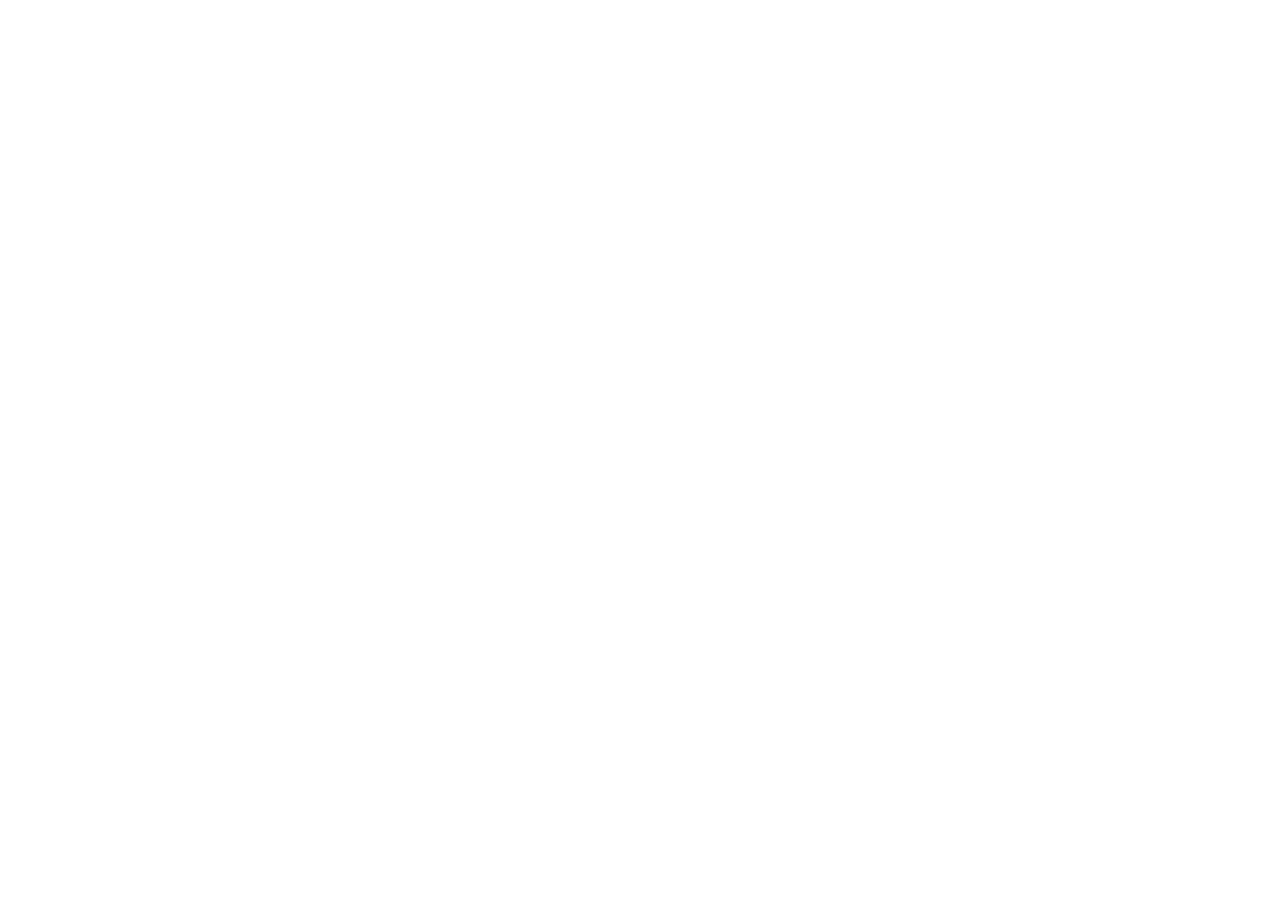
==== countdown/index.html @ db0b293a "Initial commit" ====
<html>
    <head>
        <link href="style.css" rel="stylesheet" type="text/css">
        <title>Countdown</title>
    </head>
    <body id="body">
        <div id="timer"></div>
        <script src="main.js"></script>
        <form action="none">
        <input type="text" id="dest" placeholder="Target time">
        <button onclick="setDest()" type="submit" style="opacity:0;">Ok</button>
        </form>
    </body>
</html>
---- countdown/style.css ----
@import url('https://fonts.googleapis.com/css?family=Raleway:200');

body{
    background-size: cover;
    margin: 0;
    color: white;
    font-family: Raleway;
    font-weight: 200;
}

#timer{
    position: absolute;
    text-align: center;
    width: 100%;
    height: 200px;
    top: 50%;
    margin-top: -100px;
    font-size: 5em;
}

input{
    position: absolute;
    width: 200px;
    font-size: 1.3em;
    left: 50%;
    margin-left: -100px;
    top: 70%;
    text-align: center;
    background-color: transparent;
    border: none;
    border-bottom: 2px solid white;
    color: white;
    font-family: Raleway;
    font-weight: 200;
    padding: 3px 3px 3px 3px;
    opacity: .7;
    transition: all .1s linear;
}

input:focus{
    outline: none;
    border-bottom-color: white;
    opacity: 1;
}

input:focus::-webkit-input-placeholder{
    opacity: 0;
}

input:focus::-moz-placeholder{
    opacity: 0;
}

input:focus:-ms-input-placeholder{
    opacity: 0;
}

input:focus:-moz-placeholder{
    opacity: 0;
}

::-webkit-input-placeholder { /* Chrome/Opera/Safari */
    color: white;
    transition: all .1s linear;
}
::-moz-placeholder { /* Firefox 19+ */
    color: white;
    transition: all .1s linear;
}
:-ms-input-placeholder { /* IE 10+ */
    color: white;
    transition: all .1s linear;
}
:-moz-placeholder { /* Firefox 18- */
    color: white;
    transition: all .1s linear;
}
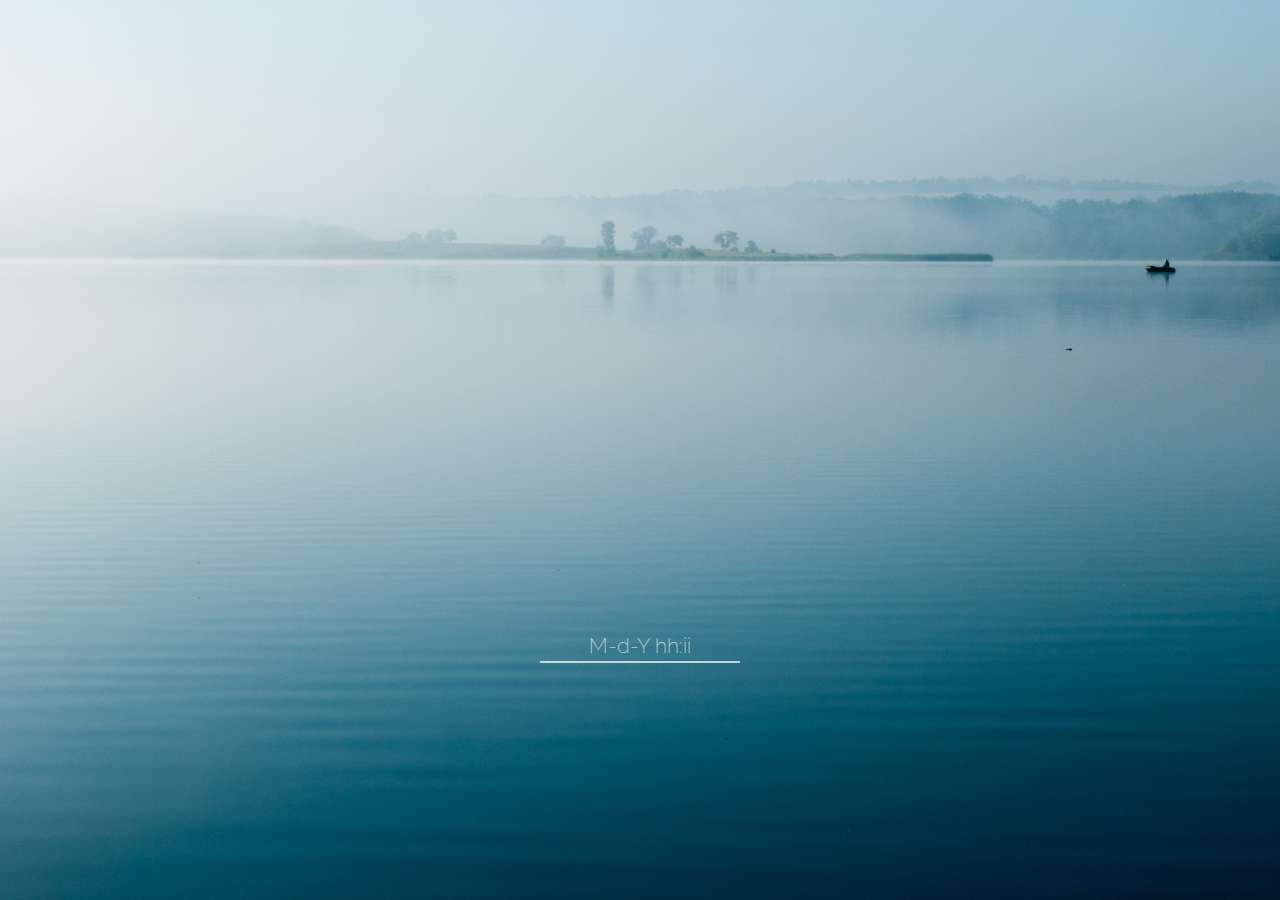
==== commit 35b5ab7f: "Usability" ====
--- a/countdown/index.html
+++ b/countdown/index.html
@@ -7,7 +7,7 @@
         <div id="timer"></div>
         <script src="main.js"></script>
         <form action="none">
-        <input type="text" id="dest" placeholder="Target time">
+        <input type="text" id="dest" placeholder="M-d-Y hh:ii">
         <button onclick="setDest()" type="submit" style="opacity:0;">Ok</button>
         </form>
     </body>
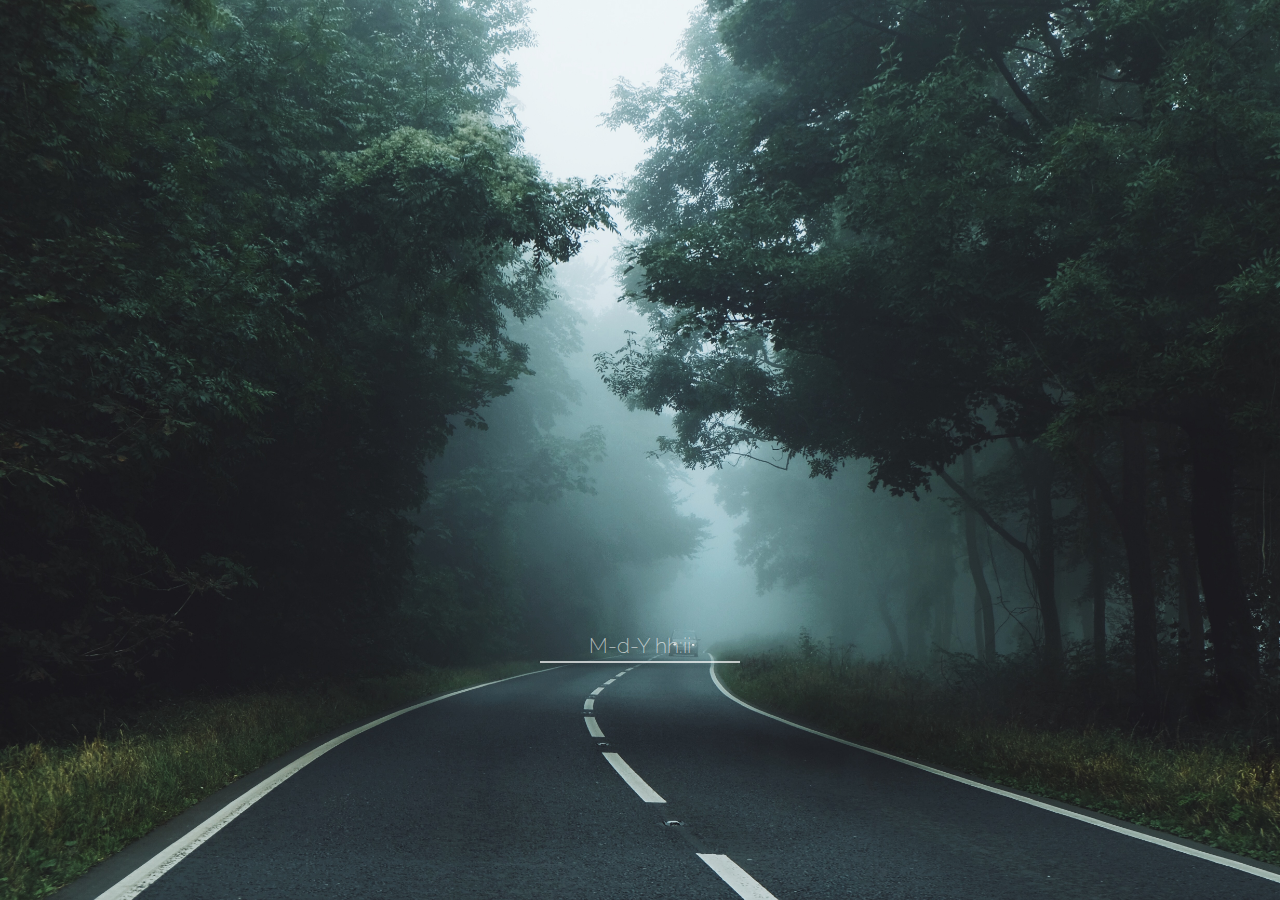
==== commit 83a0d937: "Update action" ====
--- a/countdown/index.html
+++ b/countdown/index.html
@@ -6,9 +6,9 @@
     <body id="body">
         <div id="timer"></div>
         <script src="main.js"></script>
-        <form action="none">
-        <input type="text" id="dest" placeholder="M-d-Y hh:ii">
-        <button onclick="setDest()" type="submit" style="opacity:0;">Ok</button>
+        <form id="form" action="#">
+            <input type="text" id="dest" placeholder="M-d-Y hh:ii">
+            <button onclick="setDest()" type="submit" style="opacity:0;">Ok</button>
         </form>
     </body>
 </html>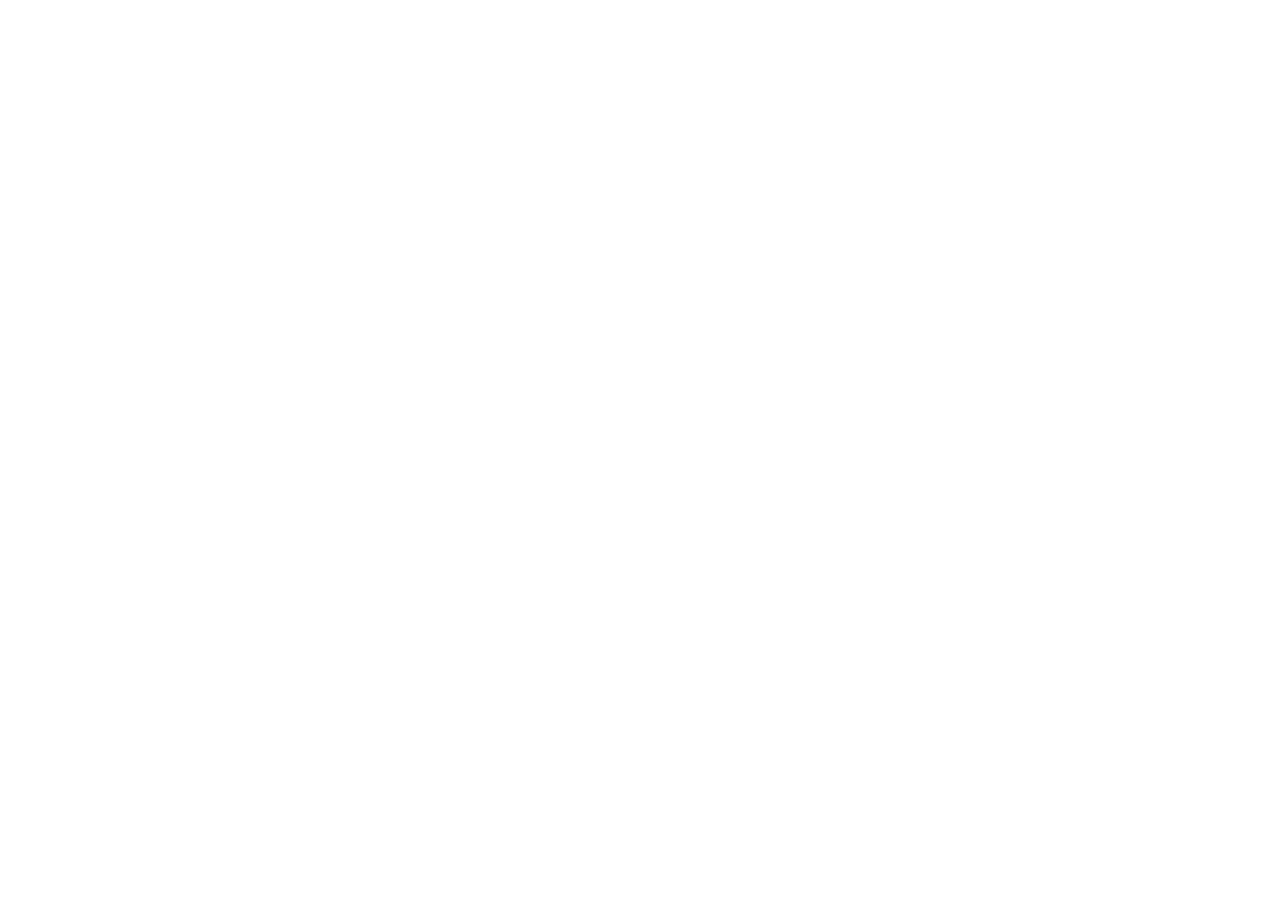
==== commit f0c89cc0: "Enter event" ====
--- a/countdown/index.html
+++ b/countdown/index.html
@@ -6,9 +6,6 @@
     <body id="body">
         <div id="timer"></div>
         <script src="main.js"></script>
-        <form id="form" action="#">
-            <input type="text" id="dest" placeholder="M-d-Y hh:ii">
-            <button onclick="setDest()" type="submit" style="opacity:0;">Ok</button>
-        </form>
+        <input type="text" id="dest" placeholder="M-d-Y hh:ii">
     </body>
 </html>